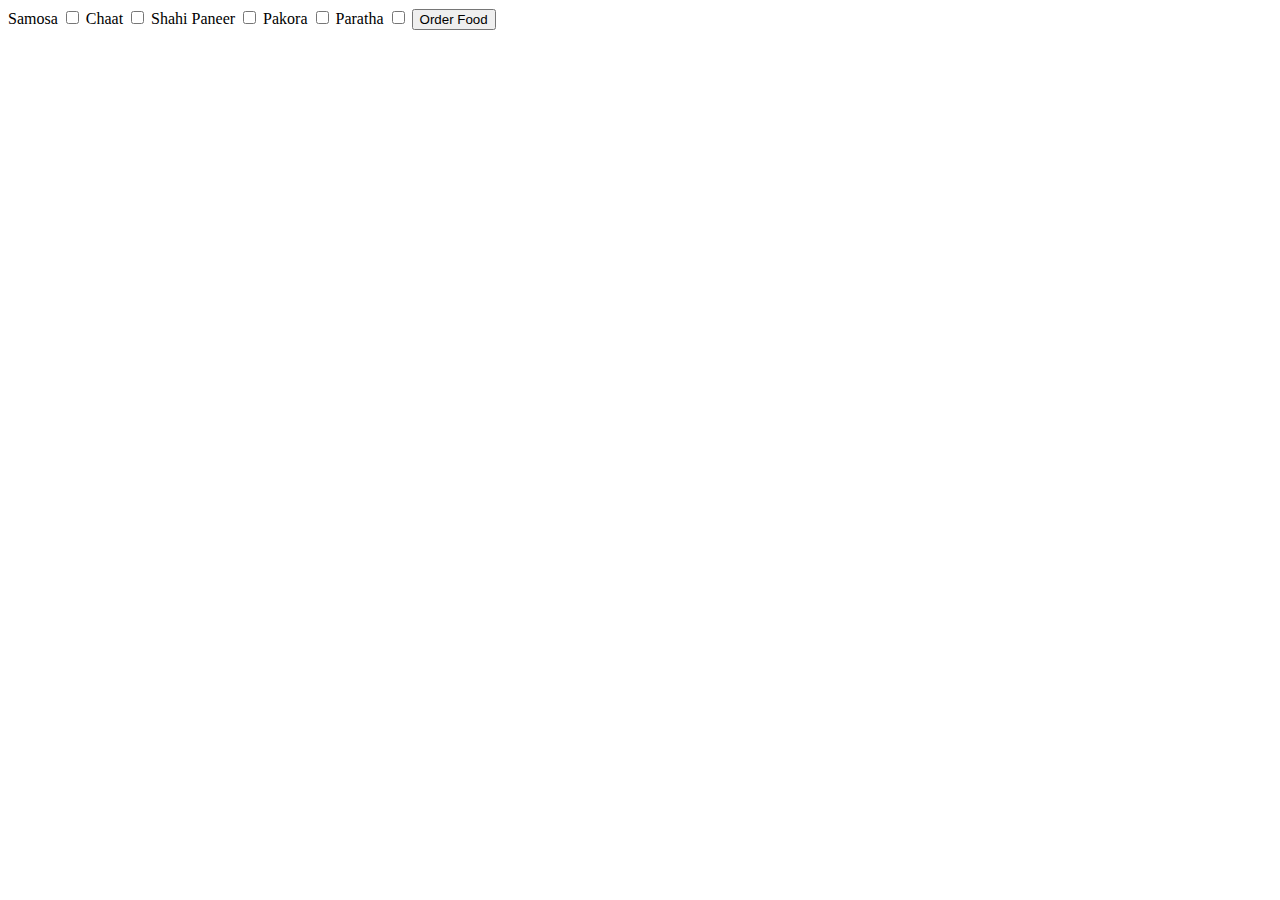
==== VIRTUAL MCDONALD'S/index.html @ 324f601a "Again push" ====
<!DOCTYPE html>
<html lang="en">
<head>
    <meta charset="UTF-8">
    <meta chaname="viewport" content="width=device-width, initial-scale=1.0">
    <title>promise-Virtual McDonald's</title>
</head>
<body>
    <label> Samosa </label>
    <input type="checkbox">

    <label> Chaat </label>
    <input type="checkbox">

    <label> Shahi Paneer </label>
    <input type="checkbox">

    <label> Pakora </label>
    <input type="checkbox">

    <label> Paratha </label>
    <input type="checkbox">

    <button onclick="clicked()" >Order Food</button>
</body>
</html>
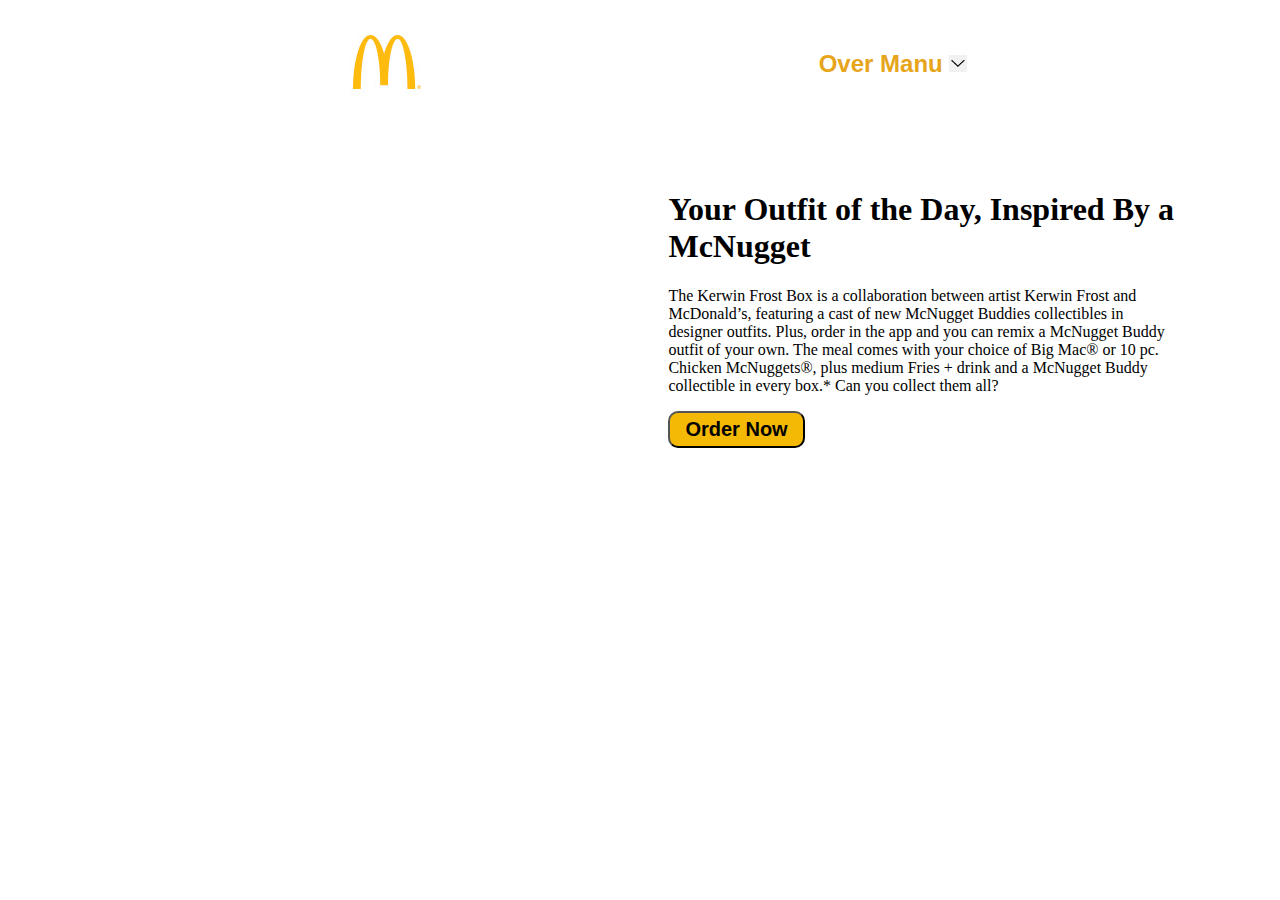
==== commit 7844a611: "food ordering" ====
--- a/VIRTUAL MCDONALD'S/index.html
+++ b/VIRTUAL MCDONALD'S/index.html
@@ -5,22 +5,24 @@
     <meta chaname="viewport" content="width=device-width, initial-scale=1.0">
     <title>promise-Virtual McDonald's</title>
 </head>
+<link rel="stylesheet" href="./index.css">
 <body>
-    <label> Samosa </label>
-    <input type="checkbox">
+<header>
+    <div class="logo"><img src="./image/Virtual McDonald's logo.jpg" alt=""></div>
+    <div>
+        <button class="menu"><a href="./Over manu/menu.html">Over Manu</a> <span><img src="./icon-arrow-down.png" alt="" width="6%"></span></button>
+    </div>
+   
+</header>
+<div id="home">
+    <div><img src="https://s7d1.scene7.com/is/image/mcdonalds/COM_1PUB_KerwinFrost_Meal_2336x1040:1-column-desktop?resmode=sharp2" alt=""></div>
+    <div>
+        <h1>Your Outfit of the Day, Inspired By a McNugget</h1>
+        <p>The Kerwin Frost Box is a collaboration between artist Kerwin Frost and McDonald’s, featuring a cast of new McNugget Buddies collectibles in designer outfits. Plus, order in the app and you can remix a McNugget Buddy outfit of your own. The meal comes with your choice of Big Mac® or 10 pc. Chicken McNuggets®, plus medium Fries + drink and a McNugget Buddy collectible in every box.* Can you collect them all?</p>
+        <button><a href="./Over manu/menu.html">Order Now</a></button>
+    </div>
+</div>
 
-    <label> Chaat </label>
-    <input type="checkbox">
-
-    <label> Shahi Paneer </label>
-    <input type="checkbox">
-
-    <label> Pakora </label>
-    <input type="checkbox">
-
-    <label> Paratha </label>
-    <input type="checkbox">
-
-    <button onclick="clicked()" >Order Food</button>
 </body>
+<script src="./promise.js"></script>
 </html>--- a/VIRTUAL MCDONALD'S/index.css
+++ b/VIRTUAL MCDONALD'S/index.css
@@ -0,0 +1,64 @@
+#imagedisplay{
+    width: 30%;
+}
+image{
+    width: 50%;
+}
+
+header{
+    width: 80%;
+    height: auto;
+    display: flex;
+    margin: auto;
+   justify-content: space-around;
+  align-items: center;
+  text-align: center;
+}
+header div{
+    width: 30%;
+}
+header div button{
+    font-size: 24px;
+   background: none;
+   border: none;
+   color: rgb(230, 165, 26);
+   font-weight: bold;
+   cursor: pointer;
+}
+header div button a{
+    color: rgb(230, 165, 26);
+    text-decoration: none;
+}
+
+header div button:hover{
+    font-size: 27px;
+}
+#home{
+    display: flex;
+    width: 90%;
+    justify-content: space-around;
+    margin: auto;
+}
+#home>div{
+width: 45%;
+margin-top: 50px;
+}
+#home>div>img{
+    width: 100%;
+}
+#home>div>button{
+    background-color: rgb(244, 185, 5);
+    color: black;
+    font-size: 20px;
+    border-radius: 10px;
+    font-weight: bold;
+    padding: 5px 15px;
+    cursor: pointer;
+}
+#home>div>button>a{
+    color: black;
+    text-decoration: none;
+}
+#home div button:hover{
+    font-size: 21px;
+}
